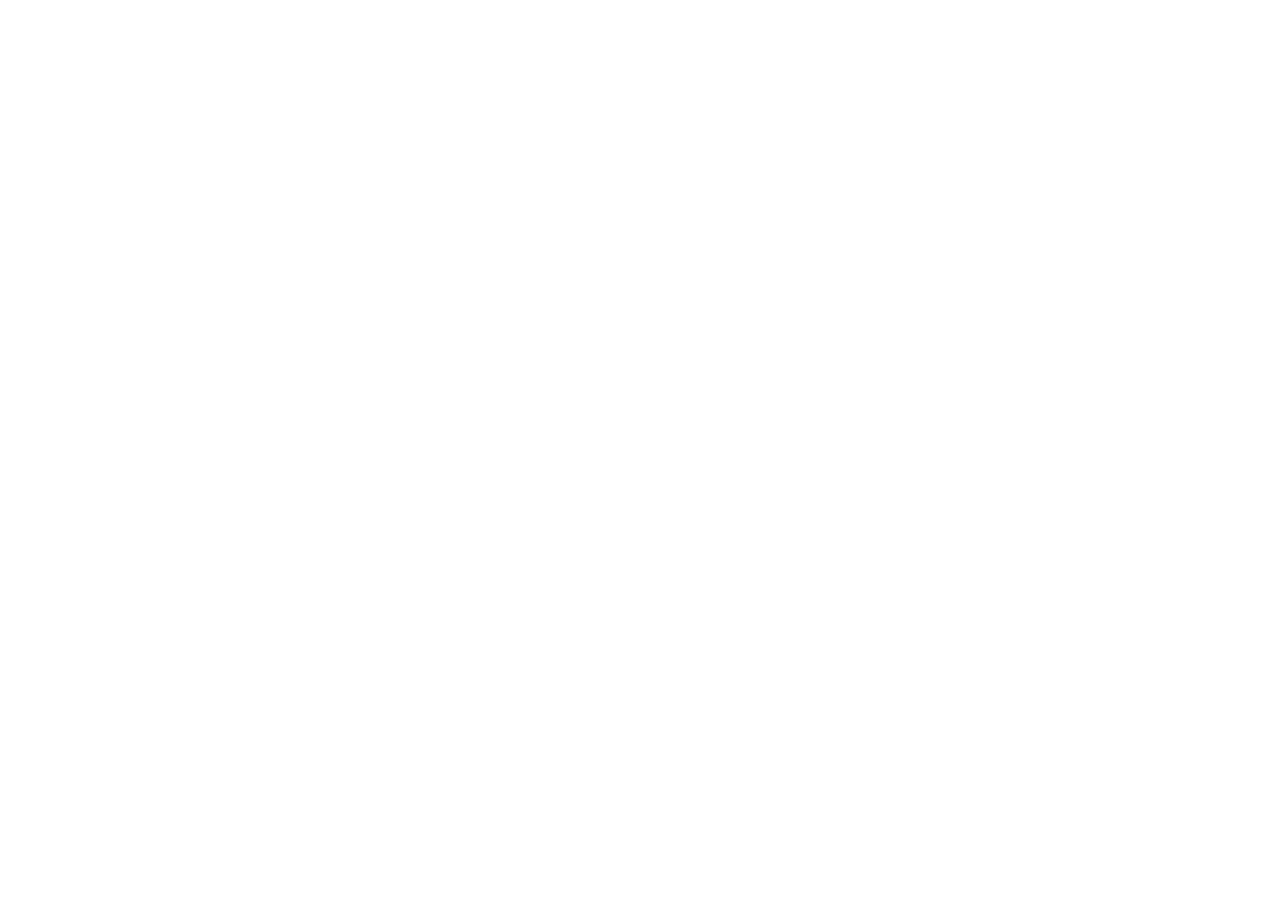
==== projects/portfoliowebsite.html @ 1c9e84d9 "added bootstrap css and js to every page" ====
<!DOCTYPE html>
<html lang="en">

    <head>
        <meta charset="utf-8">
        <meta name="viewport" content="width=device-width, initial-scale=1">
        <title>Portfolio Website</title>
        <!--Bootstrap CSS-->
        <link href="https://cdn.jsdelivr.net/npm/bootstrap@5.3.3/dist/css/bootstrap.min.css" rel="stylesheet" integrity="sha384-QWTKZyjpPEjISv5WaRU9OFeRpok6YctnYmDr5pNlyT2bRjXh0JMhjY6hW+ALEwIH" crossorigin="anonymous">
    </head>

    <body>

        <!--Bootstrap JS-->
        <script src="https://cdn.jsdelivr.net/npm/bootstrap@5.3.3/dist/js/bootstrap.bundle.min.js" integrity="sha384-YvpcrYf0tY3lHB60NNkmXc5s9fDVZLESaAA55NDzOxhy9GkcIdslK1eN7N6jIeHz" crossorigin="anonymous"></script>
 
    </body>

</html>
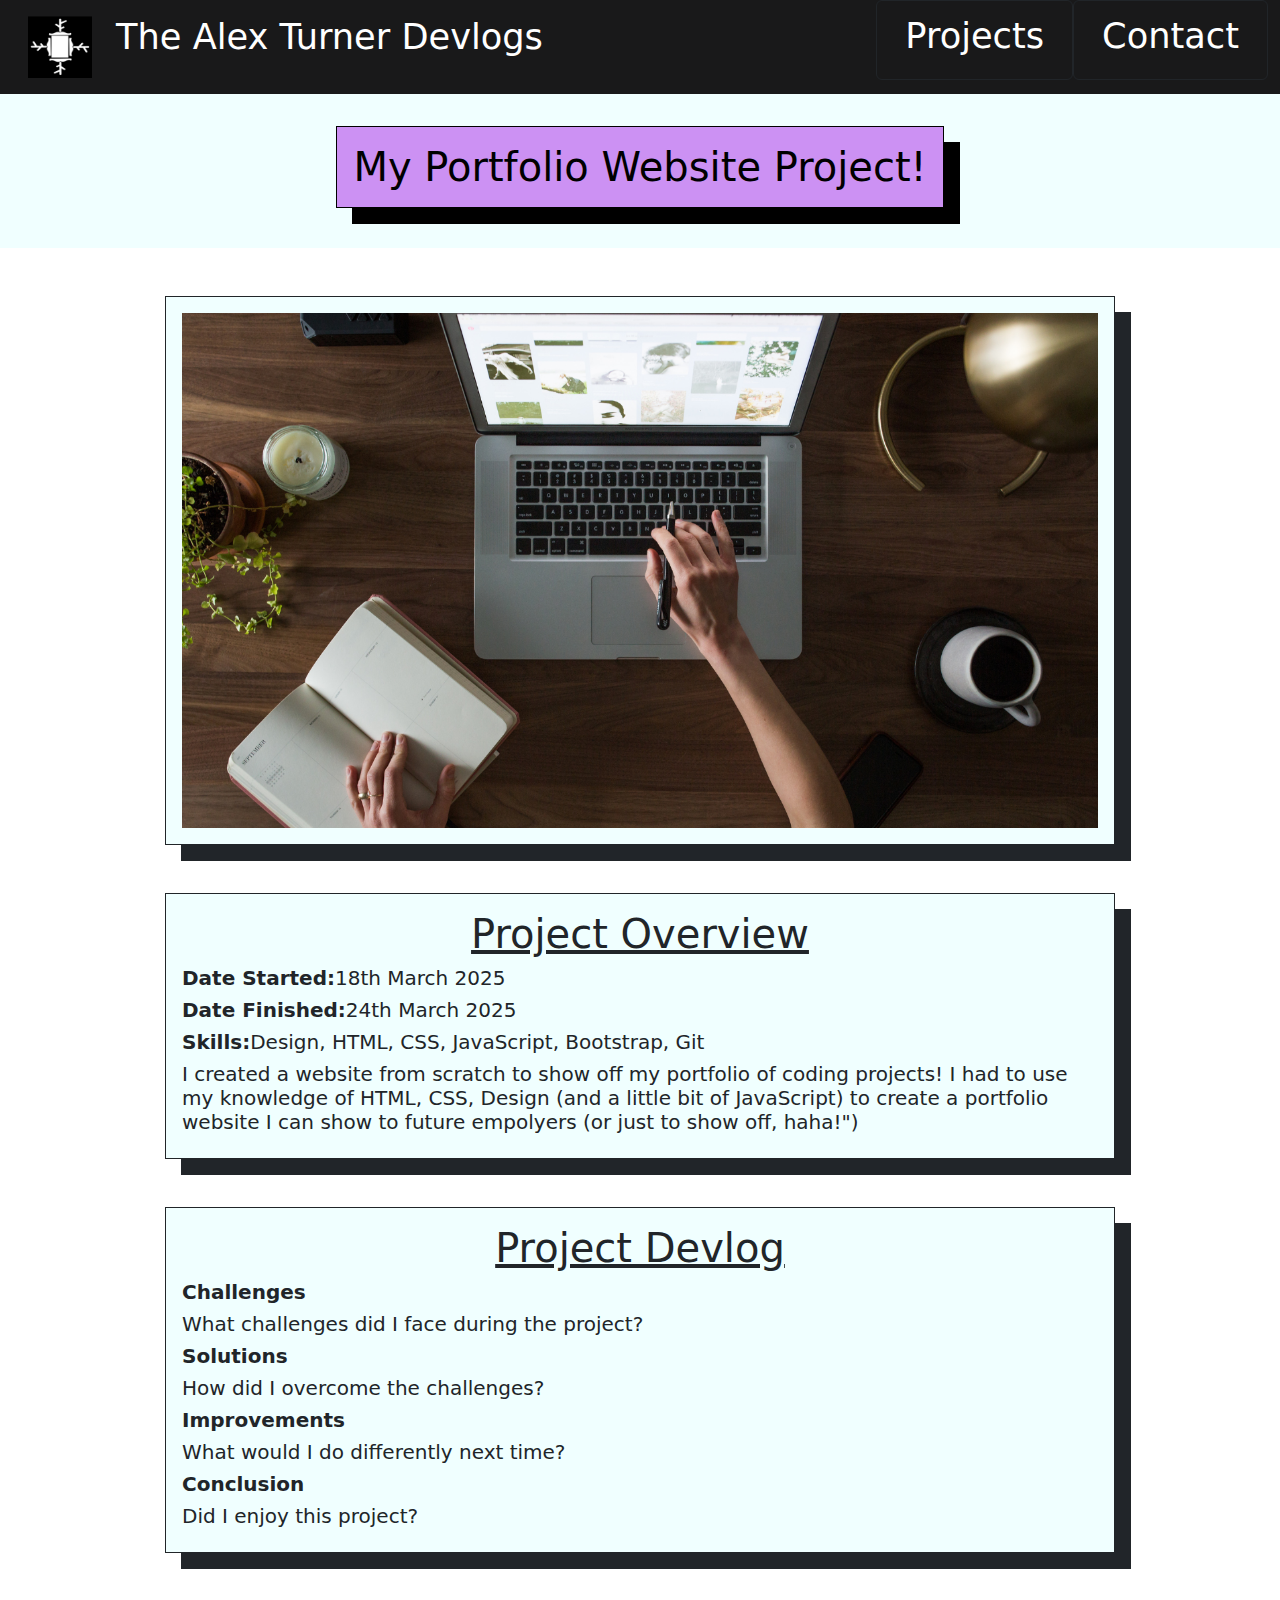
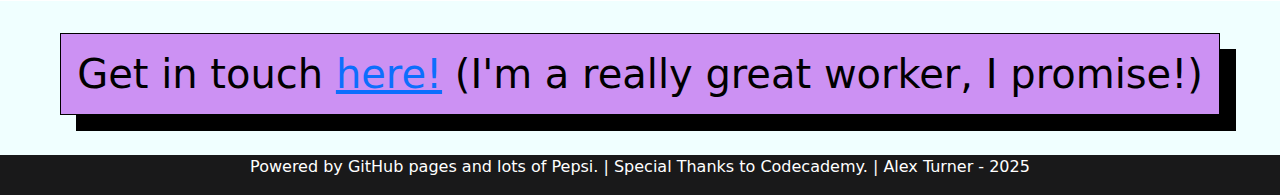
==== commit e56b0c2a: "Merge pull request #12 from renrutardnaxela/website-project-page" ====
--- a/projects/portfoliowebsite.html
+++ b/projects/portfoliowebsite.html
@@ -4,7 +4,9 @@
     <head>
         <meta charset="utf-8">
         <meta name="viewport" content="width=device-width, initial-scale=1">
-        <title>Portfolio Website</title>
+        <title>My Portfolio Website Project</title>
+        <!--Regular CSS-->
+        <link href="../website/style.css" rel="stylesheet" type="text/css" media="all">
         <!--Bootstrap CSS-->
         <link href="https://cdn.jsdelivr.net/npm/bootstrap@5.3.3/dist/css/bootstrap.min.css" rel="stylesheet" integrity="sha384-QWTKZyjpPEjISv5WaRU9OFeRpok6YctnYmDr5pNlyT2bRjXh0JMhjY6hW+ALEwIH" crossorigin="anonymous">
     </head>
@@ -13,7 +15,114 @@
 
         <!--Bootstrap JS-->
         <script src="https://cdn.jsdelivr.net/npm/bootstrap@5.3.3/dist/js/bootstrap.bundle.min.js" integrity="sha384-YvpcrYf0tY3lHB60NNkmXc5s9fDVZLESaAA55NDzOxhy9GkcIdslK1eN7N6jIeHz" crossorigin="anonymous"></script>
- 
+
+        <!--Header Section-->
+        <header class="container-fluid sticky-top" style="background-color: #19191A;">
+            <div class="row">
+                <!--Logo and Title-->
+                <div class="col-6">
+                    <div class="row">
+                        <div id="logo" class="col-auto">
+                            <a href="../website/home.html"><img src="../assets/logo.png" alt="The Alex Turner Method logo" style="max-width: 5rem; padding: 1rem 0rem 1rem 1rem;"></a>
+                        </div>
+                        <div id="title" class="col">
+                            <h1 style="font-size: calc(1rem + 1.5vw); padding: 1rem 0rem; color: white;">The Alex Turner Devlogs</h1>
+                        </div>
+                    </div>
+                </div>
+                <!--Spacer-->
+                <div class="col-1"></div>
+                <!--Navbar Comp-->
+                <div class="col-5">
+                    <nav class="nav" style="justify-content: flex-end;">
+                        <button type="button" class="btn btn-outline-dark"><a class="nav-link" href="../website/projects.html"><h2 style="font-size: calc(1rem + 1.5vw); align-items: flex-end; color: white;">Projects</h2></a></button>
+                        <button type="button" class="btn btn-outline-dark"><a class="nav-link" href="../website/contact.html"><h2 style="font-size: calc(1rem + 1.5vw); align-items: flex-end; color: white;">Contact</h2></a></button>
+                    </nav>
+                </div>
+            </div>
+        </header>
+
+        <!--Page Title-->
+        <section id="contact-title" style="background-color: azure; color: black; display: flex; justify-content: center; padding: 2rem; text-align: center;">
+            <h1>My Portfolio Website Project!</h1>
+        </section>
+
+        <main style="padding: 3rem;">
+            <!--Project Image-->
+            <div class="container" style="padding-bottom: 3rem;">
+                <div class="row">
+                    <div class="col-1">
+                        <!--Spacer-->
+                    </div>
+                    <div id="project-image" class="col-10">
+                        <div class="row">
+                            <img src="../assets/portfolio website thumb.png" alt="a stock image of a computer screen">
+                        </div>
+                        </div>
+                    </div>
+                    <div class="col-1">
+                        <!--Spacer-->
+                    </div>
+                </div>
+            </div>
+            <!--Overview-->
+            <div class="container" style="padding-bottom: 3rem;">
+                <div class="row">
+                    <div class="col-1">
+                        <!--Spacer-->
+                    </div>
+                    <div id="overview" class="col-10">
+                        <div class="row">
+                            <h1 style=" display: flex; justify-content: center; text-align: center;"><u>Project Overview</u></h1>
+                            <h5><strong>Date Started:</strong>18th March 2025</h5>
+                            <h5><strong>Date Finished:</strong>24th March 2025</h5>
+                            <h5><strong>Skills:</strong>Design, HTML, CSS, JavaScript, Bootstrap, Git</h5>
+                            <h5>I created a website from scratch to show off my portfolio of coding projects! I had to use my knowledge of HTML, CSS, Design (and a little bit of JavaScript) to create a portfolio website I can show to future empolyers (or just to show off, haha!")</h5>
+                        </div>
+                        </div>
+                    </div>
+                    <div class="col-1">
+                        <!--Spacer-->
+                    </div>
+                </div>
+            </div>
+            <!--Devlog-->
+            <div class="container">
+                <div class="row">
+                    <div class="col-1">
+                        <!--Spacer-->
+                    </div>
+                    <div id="devlog" class="col-10">
+                        <div class="row">
+                            <h1 style=" display: flex; justify-content: center; text-align: center;"><u>Project Devlog</u></h1>
+                            <h5><strong>Challenges</strong></h5>
+                            <h5>What challenges did I face during the project?</h5>
+                            <h5><strong>Solutions</strong></h5>
+                            <h5>How did I overcome the challenges?</h5>
+                            <h5><strong>Improvements</strong></h5>
+                            <h5>What would I do differently next time?</h5>
+                            <h5><strong>Conclusion</strong></h5>
+                            <h5>Did I enjoy this project?</h5>
+                        </div>
+                        </div>
+                    </div>
+                    <div class="col-1">
+                        <!--Spacer-->
+                    </div>
+                </div>
+            </div>
+        </main>
+
+        <!--Call to Action-->
+        <section id="cta" style="background-color: azure; color: black; display: flex; justify-content: center; padding: 2rem;">
+            <h1>Get in touch <a href="../website/contact.html">here!</a> (I'm a really great worker, I promise!)</h1>
+        </section>
+
+        <!--Footer-->
+        <footer style="background-color: #19191A; color: white; display: flex; justify-content: center;">
+            <p>Powered by GitHub pages and lots of Pepsi. | Special Thanks to Codecademy. | Alex Turner - 2025</p>
+        </footer>
+
     </body>
 
 </html>--- a/website/style.css
+++ b/website/style.css
@@ -0,0 +1,60 @@
+#title {
+    min-width: 10%;
+    flex-shrink: 4;
+}
+
+main {
+    background-image: url(../assets/website\ bg.png);
+    background-size: cover;
+}
+
+#hero {
+    object-fit: contain;
+}
+
+#main-body {
+    background-color: azure;
+    border: 1px solid;
+    padding: 1rem;
+    box-shadow: 1rem 1rem;
+}
+
+#overview {
+    background-color: azure;
+    border: 1px solid;
+    padding: 1rem;
+    box-shadow: 1rem 1rem;
+}
+
+#devlog {
+    background-color: azure;
+    border: 1px solid;
+    padding: 1rem;
+    box-shadow: 1rem 1rem;
+}
+
+#project-image {
+    background-color: azure;
+    border: 1px solid;
+    padding: 1rem;
+    box-shadow: 1rem 1rem;
+}
+
+
+#cta h1 {
+    background-color: rgb(204, 145, 243);
+    border: 1px solid;
+    padding: 1rem;
+    box-shadow: 1rem 1rem;
+}
+
+#contact-title h1 {
+    background-color: rgb(204, 145, 243);
+    border: 1px solid;
+    padding: 1rem;
+    box-shadow: 1rem 1rem;
+}
+
+#contact-me-img {
+    object-fit: contain;
+}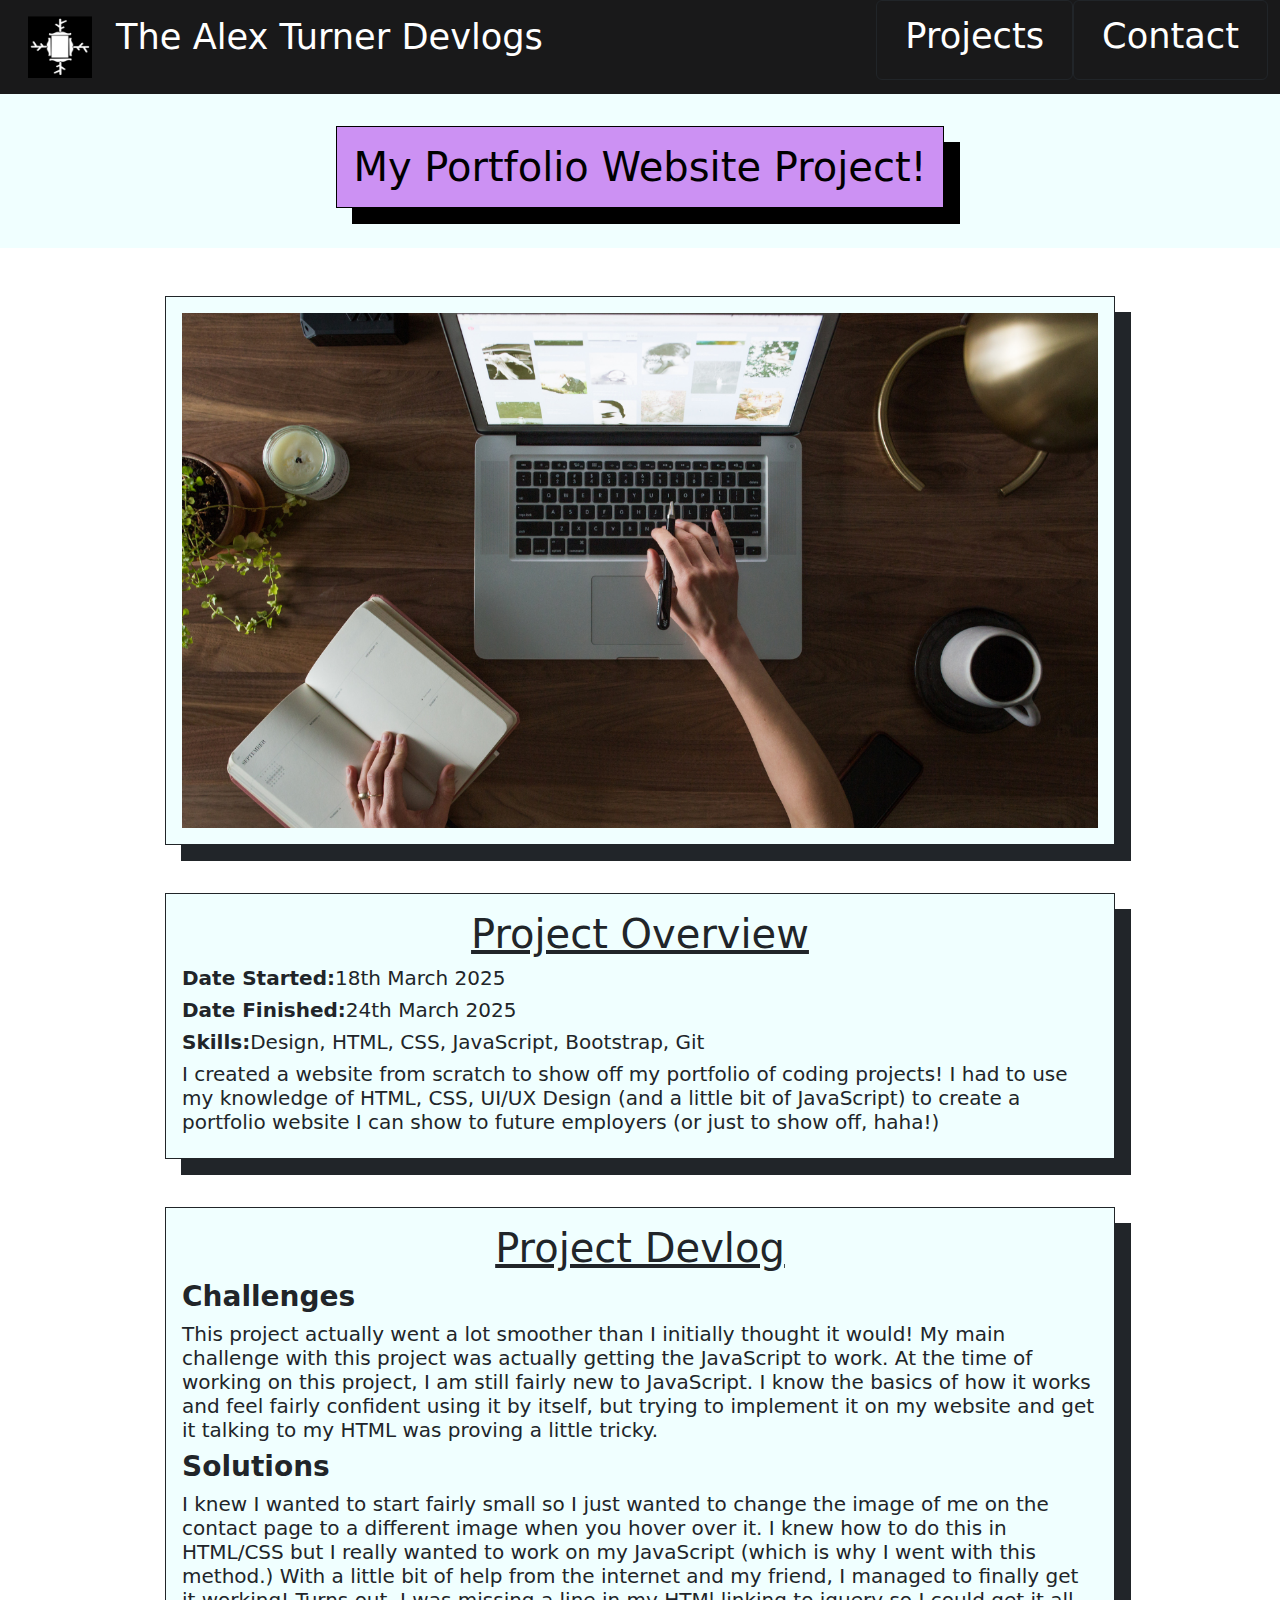
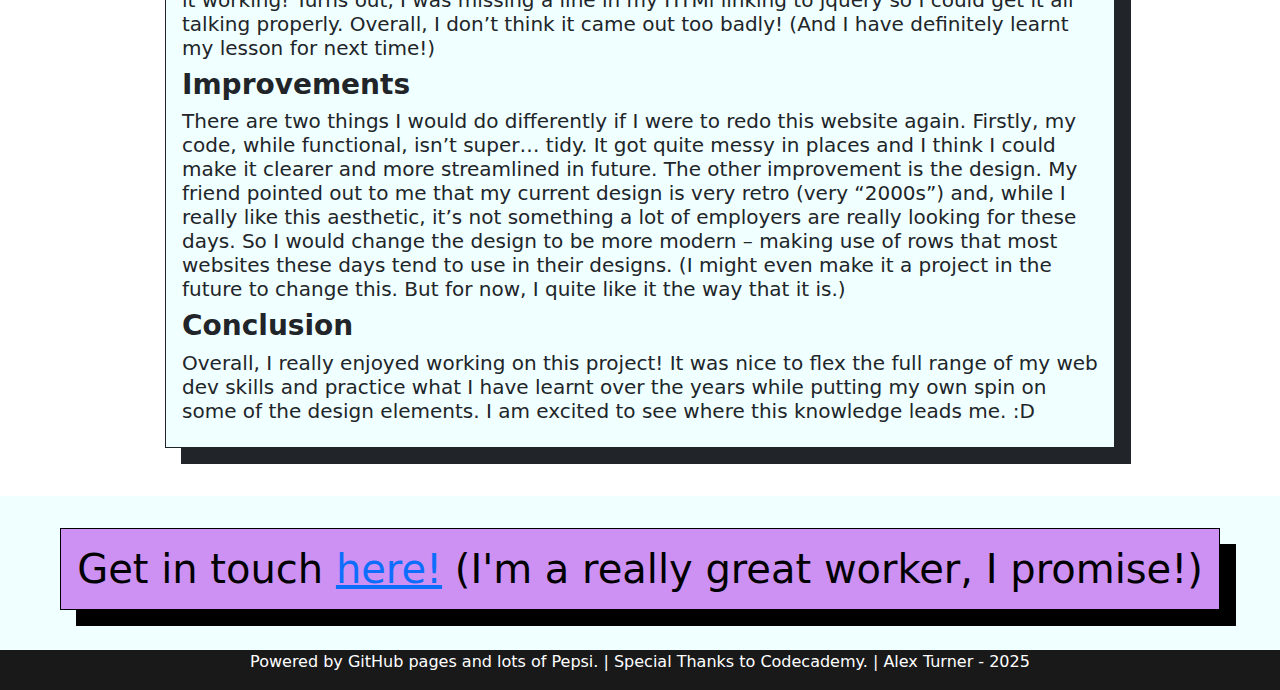
==== commit f9ca3d81: "changed all the links to home.html and changed the folder home.html is in" ====
--- a/projects/portfoliowebsite.html
+++ b/projects/portfoliowebsite.html
@@ -23,7 +23,7 @@
                 <div class="col-6">
                     <div class="row">
                         <div id="logo" class="col-auto">
-                            <a href="../website/home.html"><img src="../assets/logo.png" alt="The Alex Turner Method logo" style="max-width: 5rem; padding: 1rem 0rem 1rem 1rem;"></a>
+                            <a href="../home.html"><img src="../assets/logo.png" alt="The Alex Turner Method logo" style="max-width: 5rem; padding: 1rem 0rem 1rem 1rem;"></a>
                         </div>
                         <div id="title" class="col">
                             <h1 style="font-size: calc(1rem + 1.5vw); padding: 1rem 0rem; color: white;">The Alex Turner Devlogs</h1>
@@ -77,7 +77,7 @@
                             <h5><strong>Date Started:</strong>18th March 2025</h5>
                             <h5><strong>Date Finished:</strong>24th March 2025</h5>
                             <h5><strong>Skills:</strong>Design, HTML, CSS, JavaScript, Bootstrap, Git</h5>
-                            <h5>I created a website from scratch to show off my portfolio of coding projects! I had to use my knowledge of HTML, CSS, Design (and a little bit of JavaScript) to create a portfolio website I can show to future empolyers (or just to show off, haha!")</h5>
+                            <h5>I created a website from scratch to show off my portfolio of coding projects! I had to use my knowledge of HTML, CSS, UI/UX Design (and a little bit of JavaScript) to create a portfolio website I can show to future employers (or just to show off, haha!)</h5>
                         </div>
                         </div>
                     </div>
@@ -95,14 +95,14 @@
                     <div id="devlog" class="col-10">
                         <div class="row">
                             <h1 style=" display: flex; justify-content: center; text-align: center;"><u>Project Devlog</u></h1>
-                            <h5><strong>Challenges</strong></h5>
-                            <h5>What challenges did I face during the project?</h5>
-                            <h5><strong>Solutions</strong></h5>
-                            <h5>How did I overcome the challenges?</h5>
-                            <h5><strong>Improvements</strong></h5>
-                            <h5>What would I do differently next time?</h5>
-                            <h5><strong>Conclusion</strong></h5>
-                            <h5>Did I enjoy this project?</h5>
+                            <h3><strong>Challenges</strong></h3>
+                            <h5>This project actually went a lot smoother than I initially thought it would! My main challenge with this project was actually getting the JavaScript to work. At the time of working on this project, I am still fairly new to JavaScript. I know the basics of how it works and feel fairly confident using it by itself, but trying to implement it on my website and get it talking to my HTML was proving a little tricky.</h5>
+                            <h3><strong>Solutions</strong></h3>
+                            <h5>I knew I wanted to start fairly small so I just wanted to change the image of me on the contact page to a different image when you hover over it. I knew how to do this in HTML/CSS but I really wanted to work on my JavaScript (which is why I went with this method.) With a little bit of help from the internet and my friend, I managed to finally get it working! Turns out, I was missing a line in my HTMl linking to jquery so I could get it all talking properly. Overall, I don’t think it came out too badly! (And I have definitely learnt my lesson for next time!)</h5>
+                            <h3><strong>Improvements</strong></h3>
+                            <h5>There are two things I would do differently if I were to redo this website again. Firstly, my code, while functional, isn’t super… tidy. It got quite messy in places and I think I could make it clearer and more streamlined in future. The other improvement is the design. My friend pointed out to me that my current design is very retro (very “2000s”) and, while I really like this aesthetic, it’s not something a lot of employers are really looking for these days. So I would change the design to be more modern – making use of rows that most websites these days tend to use in their designs. (I might even make it a project in the future to change this. But for now, I quite like it the way that it is.)</h5>
+                            <h3><strong>Conclusion</strong></h3>
+                            <h5>Overall, I really enjoyed working on this project! It was nice to flex the full range of my web dev skills and practice what I have learnt over the years while putting my own spin on some of the design elements. I am excited to see where this knowledge leads me. :D</h5>
                         </div>
                         </div>
                     </div>
